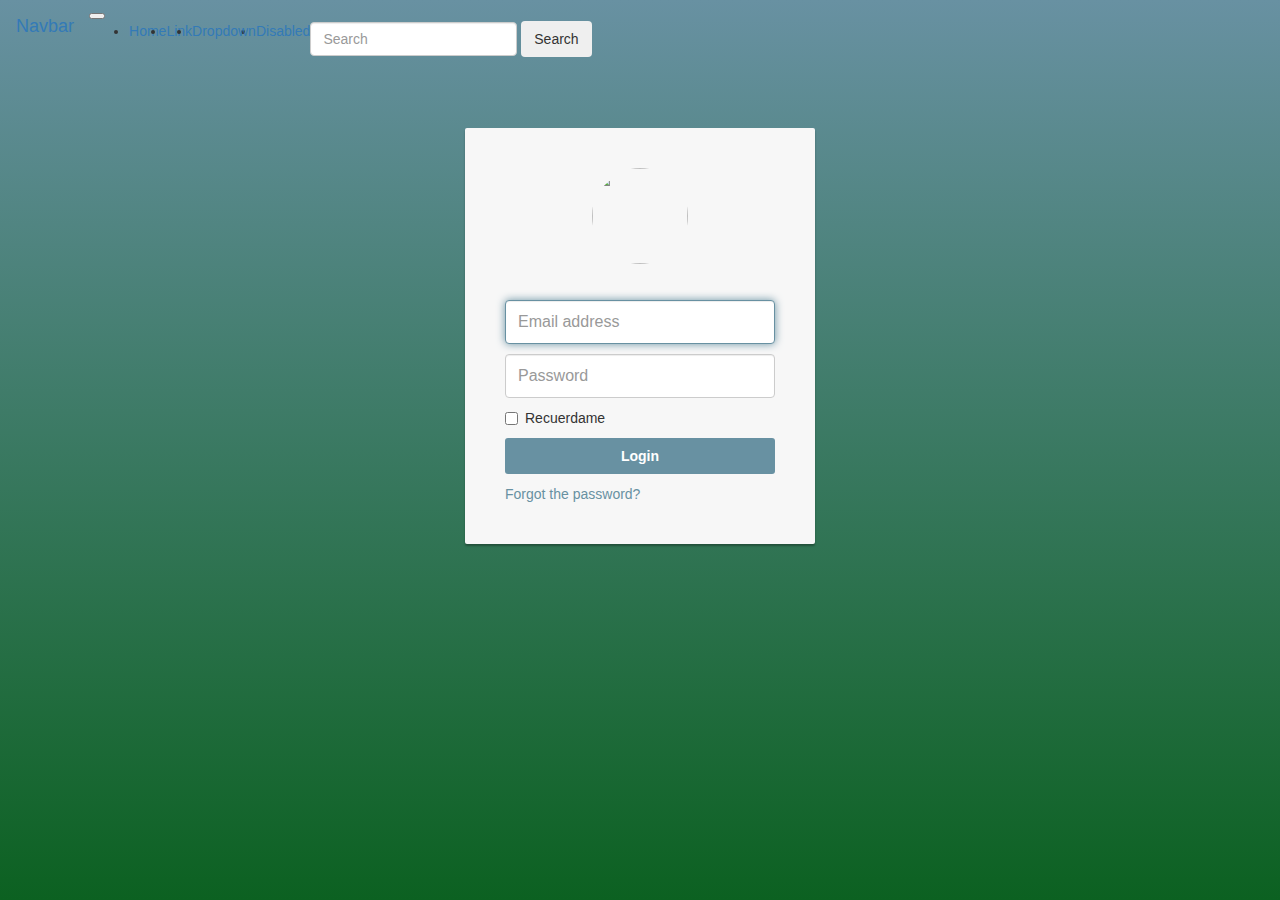
==== login.html @ 1107f49e "añadimos el header" ====
<!DOCTYPE html>
<html lang="en">
<head>
  <link rel="stylesheet" href="https://stackpath.bootstrapcdn.com/bootstrap/4.1.1/css/bootstrap.min.css" integrity="sha384-WskhaSGFgHYWDcbwN70/dfYBj47jz9qbsMId/iRN3ewGhXQFZCSftd1LZCfmhktB" crossorigin="anonymous">

    <meta charset="UTF-8">
    <title>Document</title>
    <style type="text/css">
        /*
 * Specific styles of signin component
 */
/*
 * General styles
 */
body, html {
    height: 100%;
    background-repeat: no-repeat;
    background-image: linear-gradient(rgb(104, 145, 162), rgb(12, 97, 33));
}

.card-container.card {
    max-width: 350px;
    padding: 40px 40px;
}

.btn {
    font-weight: 700;
    height: 36px;
    -moz-user-select: none;
    -webkit-user-select: none;
    user-select: none;
    cursor: default;
}

/*
 * Card component
 */
.card {
    background-color: #F7F7F7;
    /* just in case there no content*/
    padding: 20px 25px 30px;
    margin: 0 auto 25px;
    margin-top: 50px;
    /* shadows and rounded borders */
    -moz-border-radius: 2px;
    -webkit-border-radius: 2px;
    border-radius: 2px;
    -moz-box-shadow: 0px 2px 2px rgba(0, 0, 0, 0.3);
    -webkit-box-shadow: 0px 2px 2px rgba(0, 0, 0, 0.3);
    box-shadow: 0px 2px 2px rgba(0, 0, 0, 0.3);
}

.profile-img-card {
    width: 96px;
    height: 96px;
    margin: 0 auto 10px;
    display: block;
    -moz-border-radius: 50%;
    -webkit-border-radius: 50%;
    border-radius: 50%;
}

/*
 * Form styles
 */
.profile-name-card {
    font-size: 16px;
    font-weight: bold;
    text-align: center;
    margin: 10px 0 0;
    min-height: 1em;
}

.reauth-email {
    display: block;
    color: #404040;
    line-height: 2;
    margin-bottom: 10px;
    font-size: 14px;
    text-align: center;
    overflow: hidden;
    text-overflow: ellipsis;
    white-space: nowrap;
    -moz-box-sizing: border-box;
    -webkit-box-sizing: border-box;
    box-sizing: border-box;
}

.form-signin #inputEmail,
.form-signin #inputPassword {
    direction: ltr;
    height: 44px;
    font-size: 16px;
}

.form-signin input[type=email],
.form-signin input[type=password],
.form-signin input[type=text],
.form-signin button {
    width: 100%;
    display: block;
    margin-bottom: 10px;
    z-index: 1;
    position: relative;
    -moz-box-sizing: border-box;
    -webkit-box-sizing: border-box;
    box-sizing: border-box;
}

.form-signin .form-control:focus {
    border-color: rgb(104, 145, 162);
    outline: 0;
    -webkit-box-shadow: inset 0 1px 1px rgba(0,0,0,.075),0 0 8px rgb(104, 145, 162);
    box-shadow: inset 0 1px 1px rgba(0,0,0,.075),0 0 8px rgb(104, 145, 162);
}

.btn.btn-signin {
    /*background-color: #4d90fe; */
    background-color: rgb(104, 145, 162);
    /* background-color: linear-gradient(rgb(104, 145, 162), rgb(12, 97, 33));*/
    padding: 0px;
    font-weight: 700;
    font-size: 14px;
    height: 36px;
    -moz-border-radius: 3px;
    -webkit-border-radius: 3px;
    border-radius: 3px;
    border: none;
    -o-transition: all 0.218s;
    -moz-transition: all 0.218s;
    -webkit-transition: all 0.218s;
    transition: all 0.218s;
}

.btn.btn-signin:hover,
.btn.btn-signin:active,
.btn.btn-signin:focus {
    background-color: rgb(12, 97, 33);
}

.forgot-password {
    color: rgb(104, 145, 162);
}

.forgot-password:hover,
.forgot-password:active,
.forgot-password:focus{
    color: rgb(12, 97, 33);
}
    </style>
    <script type="text/javascript">
$( document ).ready(function() {
    // DOM ready

    // Test data
    /*
     * To test the script you should discomment the function
     * testLocalStorageData and refresh the page. The function
     * will load some test data and the loadProfile
     * will do the changes in the UI
     */
    // testLocalStorageData();
    // Load profile if it exits
    loadProfile();
});

/**
 * Function that gets the data of the profile in case
 * thar it has already saved in localstorage. Only the
 * UI will be update in case that all data is available
 *
 * A not existing key in localstorage return null
 *
 */
function getLocalProfile(callback){
    var profileImgSrc      = localStorage.getItem("PROFILE_IMG_SRC");
    var profileName        = localStorage.getItem("PROFILE_NAME");
    var profileReAuthEmail = localStorage.getItem("PROFILE_REAUTH_EMAIL");

    if(profileName !== null
            && profileReAuthEmail !== null
            && profileImgSrc !== null) {
        callback(profileImgSrc, profileName, profileReAuthEmail);
    }
}

/**
 * Main function that load the profile if exists
 * in localstorage
 */
function loadProfile() {
    if(!supportsHTML5Storage()) { return false; }
    // we have to provide to the callback the basic
    // information to set the profile
    getLocalProfile(function(profileImgSrc, profileName, profileReAuthEmail) {
        //changes in the UI
        $("#profile-img").attr("src",profileImgSrc);
        $("#profile-name").html(profileName);
        $("#reauth-email").html(profileReAuthEmail);
        $("#inputEmail").hide();
        $("#remember").hide();
    });
}

/**
 * function that checks if the browser supports HTML5
 * local storage
 *
 * @returns {boolean}
 */
function supportsHTML5Storage() {
    try {
        return 'localStorage' in window && window['localStorage'] !== null;
    } catch (e) {
        return false;
    }
}

/**
 * Test data. This data will be safe by the web app
 * in the first successful login of a auth user.
 * To Test the scripts, delete the localstorage data
 * and comment this call.
 *
 * @returns {boolean}
 */
function testLocalStorageData() {
    if(!supportsHTML5Storage()) { return false; }
    localStorage.setItem("PROFILE_IMG_SRC", "//lh3.googleusercontent.com/-6V8xOA6M7BA/AAAAAAAAAAI/AAAAAAAAAAA/rzlHcD0KYwo/photo.jpg?sz=120" );
    localStorage.setItem("PROFILE_NAME", "César Izquierdo Tello");
    localStorage.setItem("PROFILE_REAUTH_EMAIL", "oneaccount@gmail.com");
}
    </script>
        <link href="//maxcdn.bootstrapcdn.com/bootstrap/3.3.0/css/bootstrap.min.css" rel="stylesheet" id="bootstrap-css">

</head>

<body>

<!------ Include the above in your HEAD tag ---------->

<!--
    you can substitue the span of reauth email for a input with the email and
    include the remember me checkbox
    -->
<!-- Inicio del header -->
<nav class="navbar navbar-expand-lg navbar-light bg-light">
  <a class="navbar-brand" href="#">Navbar</a>
  <button class="navbar-toggler" type="button" data-toggle="collapse" data-target="#navbarSupportedContent" aria-controls="navbarSupportedContent" aria-expanded="false" aria-label="Toggle navigation">
    <span class="navbar-toggler-icon"></span>
  </button>

  <div class="collapse navbar-collapse" id="navbarSupportedContent">
    <ul class="navbar-nav mr-auto">
      <li class="nav-item active">
        <a class="nav-link" href="#">Home <span class="sr-only">(current)</span></a>
      </li>
      <li class="nav-item">
        <a class="nav-link" href="#">Link</a>
      </li>
      <li class="nav-item dropdown">
        <a class="nav-link dropdown-toggle" href="#" id="navbarDropdown" role="button" data-toggle="dropdown" aria-haspopup="true" aria-expanded="false">
          Dropdown
        </a>
        <div class="dropdown-menu" aria-labelledby="navbarDropdown">
          <a class="dropdown-item" href="#">Action</a>
          <a class="dropdown-item" href="#">Another action</a>
          <div class="dropdown-divider"></div>
          <a class="dropdown-item" href="#">Something else here</a>
        </div>
      </li>
      <li class="nav-item">
        <a class="nav-link disabled" href="#">Disabled</a>
      </li>
    </ul>
    <form class="form-inline my-2 my-lg-0">
      <input class="form-control mr-sm-2" type="search" placeholder="Search" aria-label="Search">
      <button class="btn btn-outline-success my-2 my-sm-0" type="submit">Search</button>
    </form>
  </div>
</nav>
    <!-- Fin del header -->
    <div class="container">
        <div class="card card-container">
            <!-- <img class="profile-img-card" src="//lh3.googleusercontent.com/-6V8xOA6M7BA/AAAAAAAAAAI/AAAAAAAAAAA/rzlHcD0KYwo/photo.jpg?sz=120" alt="" /> -->
            <img id="profile-img" class="profile-img-card" src="//ssl.gstatic.com/accounts/ui/avatar_2x.png" />
            <p id="profile-name" class="profile-name-card"></p>
            <form class="form-signin">
                <span id="reauth-email" class="reauth-email"></span>
                <input type="email" id="inputEmail" class="form-control" placeholder="Email address" required autofocus>
                <input type="password" id="inputPassword" class="form-control" placeholder="Password" required>
                <div id="remember" class="checkbox">
                    <label>
                        <input type="checkbox" value="remember-me"> Recuerdame
                    </label>
                </div>
                <button class="btn btn-lg btn-primary btn-block btn-signin" type="submit">Login</button>
            </form><!-- /form -->
            <a href="#" class="forgot-password">
                Forgot the password?
            </a>
        </div><!-- /card-container -->
    </div><!-- /container -->
    <script src="//maxcdn.bootstrapcdn.com/bootstrap/3.3.0/js/bootstrap.min.js"></script>
<script src="//code.jquery.com/jquery-1.11.1.min.js"></script>

</body>
</html>
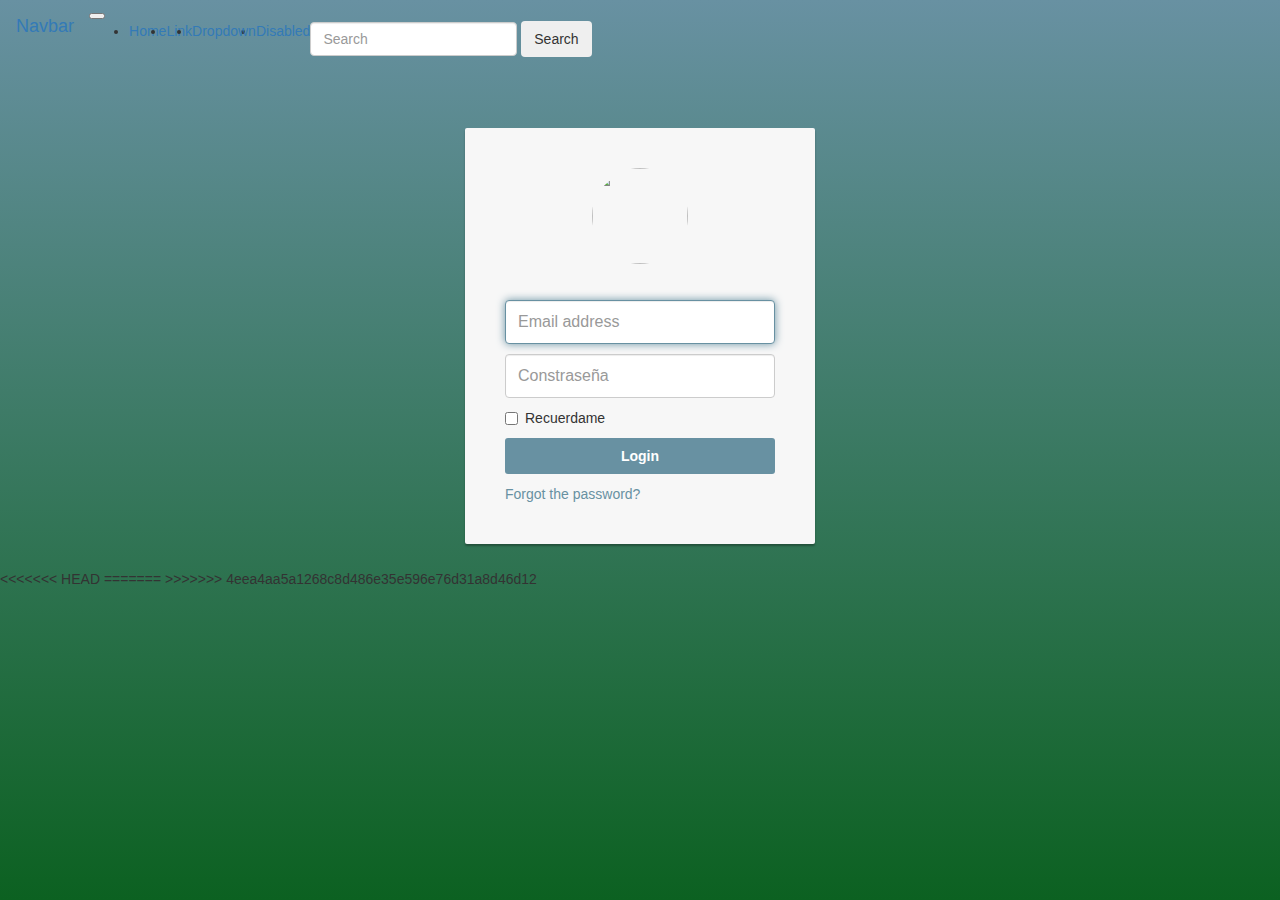
==== commit b9a92102: "header" ====
--- a/login.html
+++ b/login.html
@@ -226,12 +226,12 @@
  */
 function testLocalStorageData() {
     if(!supportsHTML5Storage()) { return false; }
-    localStorage.setItem("PROFILE_IMG_SRC", "//lh3.googleusercontent.com/-6V8xOA6M7BA/AAAAAAAAAAI/AAAAAAAAAAA/rzlHcD0KYwo/photo.jpg?sz=120" );
+    localStorage.setItem("PROFILE_IMG_SRC", "https://lh3.googleusercontent.com/-6V8xOA6M7BA/AAAAAAAAAAI/AAAAAAAAAAA/rzlHcD0KYwo/photo.jpg?sz=120" );
     localStorage.setItem("PROFILE_NAME", "César Izquierdo Tello");
     localStorage.setItem("PROFILE_REAUTH_EMAIL", "oneaccount@gmail.com");
 }
     </script>
-        <link href="//maxcdn.bootstrapcdn.com/bootstrap/3.3.0/css/bootstrap.min.css" rel="stylesheet" id="bootstrap-css">
+        <link href="https://maxcdn.bootstrapcdn.com/bootstrap/3.3.0/css/bootstrap.min.css" rel="stylesheet" id="bootstrap-css">
 
 </head>
 
@@ -283,12 +283,12 @@
     <div class="container">
         <div class="card card-container">
             <!-- <img class="profile-img-card" src="//lh3.googleusercontent.com/-6V8xOA6M7BA/AAAAAAAAAAI/AAAAAAAAAAA/rzlHcD0KYwo/photo.jpg?sz=120" alt="" /> -->
-            <img id="profile-img" class="profile-img-card" src="//ssl.gstatic.com/accounts/ui/avatar_2x.png" />
+            <img id="profile-img" class="profile-img-card" src="https://ssl.gstatic.com/accounts/ui/avatar_2x.png" />
             <p id="profile-name" class="profile-name-card"></p>
             <form class="form-signin">
                 <span id="reauth-email" class="reauth-email"></span>
                 <input type="email" id="inputEmail" class="form-control" placeholder="Email address" required autofocus>
-                <input type="password" id="inputPassword" class="form-control" placeholder="Password" required>
+                <input type="password" id="inputPassword" class="form-control" placeholder="Constraseña" required>
                 <div id="remember" class="checkbox">
                     <label>
                         <input type="checkbox" value="remember-me"> Recuerdame
@@ -301,8 +301,13 @@
             </a>
         </div><!-- /card-container -->
     </div><!-- /container -->
+<<<<<<< HEAD
     <script src="//maxcdn.bootstrapcdn.com/bootstrap/3.3.0/js/bootstrap.min.js"></script>
 <script src="//code.jquery.com/jquery-1.11.1.min.js"></script>
 
+=======
+    <script src="https://maxcdn.bootstrapcdn.com/bootstrap/3.3.0/js/bootstrap.min.js"></script>
+<script src="https://code.jquery.com/jquery-1.11.1.min.js"></script>
+>>>>>>> 4eea4aa5a1268c8d486e35e596e76d31a8d46d12
 </body>
 </html>
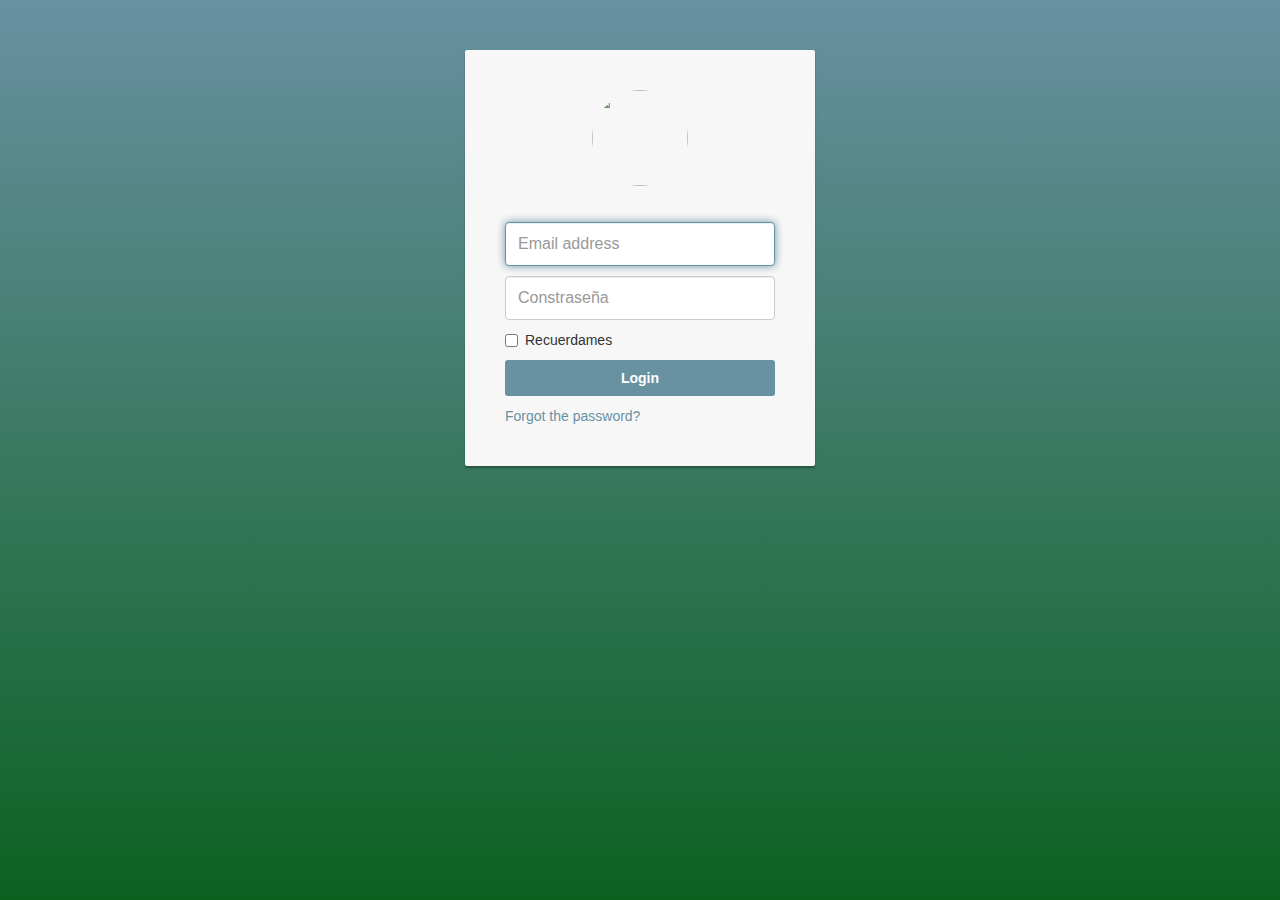
==== commit 46a63b23: "Cambioslogin" ====
--- a/login.html
+++ b/login.html
@@ -1,8 +1,6 @@
 <!DOCTYPE html>
 <html lang="en">
 <head>
-  <link rel="stylesheet" href="https://stackpath.bootstrapcdn.com/bootstrap/4.1.1/css/bootstrap.min.css" integrity="sha384-WskhaSGFgHYWDcbwN70/dfYBj47jz9qbsMId/iRN3ewGhXQFZCSftd1LZCfmhktB" crossorigin="anonymous">
-
     <meta charset="UTF-8">
     <title>Document</title>
     <style type="text/css">
@@ -243,43 +241,6 @@
     you can substitue the span of reauth email for a input with the email and
     include the remember me checkbox
     -->
-<!-- Inicio del header -->
-<nav class="navbar navbar-expand-lg navbar-light bg-light">
-  <a class="navbar-brand" href="#">Navbar</a>
-  <button class="navbar-toggler" type="button" data-toggle="collapse" data-target="#navbarSupportedContent" aria-controls="navbarSupportedContent" aria-expanded="false" aria-label="Toggle navigation">
-    <span class="navbar-toggler-icon"></span>
-  </button>
-
-  <div class="collapse navbar-collapse" id="navbarSupportedContent">
-    <ul class="navbar-nav mr-auto">
-      <li class="nav-item active">
-        <a class="nav-link" href="#">Home <span class="sr-only">(current)</span></a>
-      </li>
-      <li class="nav-item">
-        <a class="nav-link" href="#">Link</a>
-      </li>
-      <li class="nav-item dropdown">
-        <a class="nav-link dropdown-toggle" href="#" id="navbarDropdown" role="button" data-toggle="dropdown" aria-haspopup="true" aria-expanded="false">
-          Dropdown
-        </a>
-        <div class="dropdown-menu" aria-labelledby="navbarDropdown">
-          <a class="dropdown-item" href="#">Action</a>
-          <a class="dropdown-item" href="#">Another action</a>
-          <div class="dropdown-divider"></div>
-          <a class="dropdown-item" href="#">Something else here</a>
-        </div>
-      </li>
-      <li class="nav-item">
-        <a class="nav-link disabled" href="#">Disabled</a>
-      </li>
-    </ul>
-    <form class="form-inline my-2 my-lg-0">
-      <input class="form-control mr-sm-2" type="search" placeholder="Search" aria-label="Search">
-      <button class="btn btn-outline-success my-2 my-sm-0" type="submit">Search</button>
-    </form>
-  </div>
-</nav>
-    <!-- Fin del header -->
     <div class="container">
         <div class="card card-container">
             <!-- <img class="profile-img-card" src="//lh3.googleusercontent.com/-6V8xOA6M7BA/AAAAAAAAAAI/AAAAAAAAAAA/rzlHcD0KYwo/photo.jpg?sz=120" alt="" /> -->
@@ -291,7 +252,7 @@
                 <input type="password" id="inputPassword" class="form-control" placeholder="Constraseña" required>
                 <div id="remember" class="checkbox">
                     <label>
-                        <input type="checkbox" value="remember-me"> Recuerdame
+                        <input type="checkbox" value="remember-me"> Recuerdames
                     </label>
                 </div>
                 <button class="btn btn-lg btn-primary btn-block btn-signin" type="submit">Login</button>
@@ -301,13 +262,7 @@
             </a>
         </div><!-- /card-container -->
     </div><!-- /container -->
-<<<<<<< HEAD
-    <script src="//maxcdn.bootstrapcdn.com/bootstrap/3.3.0/js/bootstrap.min.js"></script>
-<script src="//code.jquery.com/jquery-1.11.1.min.js"></script>
-
-=======
     <script src="https://maxcdn.bootstrapcdn.com/bootstrap/3.3.0/js/bootstrap.min.js"></script>
 <script src="https://code.jquery.com/jquery-1.11.1.min.js"></script>
->>>>>>> 4eea4aa5a1268c8d486e35e596e76d31a8d46d12
 </body>
-</html>
+</html>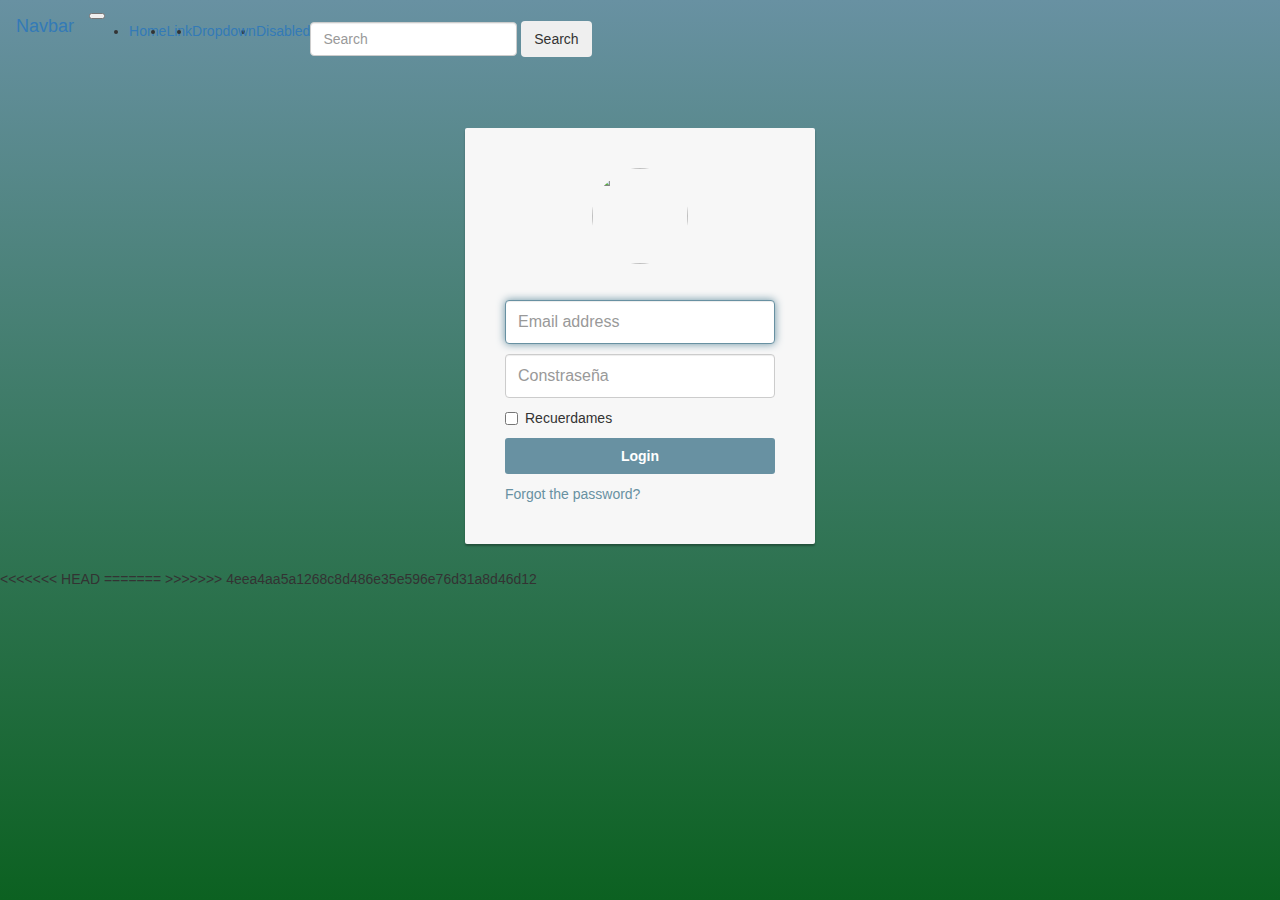
==== commit 16fac9e1: "Merge branch 'master' of https://github.com/PabloTPZ/TrabajoEnEquipo" ====
--- a/login.html
+++ b/login.html
@@ -1,6 +1,8 @@
 <!DOCTYPE html>
 <html lang="en">
 <head>
+  <link rel="stylesheet" href="https://stackpath.bootstrapcdn.com/bootstrap/4.1.1/css/bootstrap.min.css" integrity="sha384-WskhaSGFgHYWDcbwN70/dfYBj47jz9qbsMId/iRN3ewGhXQFZCSftd1LZCfmhktB" crossorigin="anonymous">
+
     <meta charset="UTF-8">
     <title>Document</title>
     <style type="text/css">
@@ -241,6 +243,43 @@
     you can substitue the span of reauth email for a input with the email and
     include the remember me checkbox
     -->
+<!-- Inicio del header -->
+<nav class="navbar navbar-expand-lg navbar-light bg-light">
+  <a class="navbar-brand" href="#">Navbar</a>
+  <button class="navbar-toggler" type="button" data-toggle="collapse" data-target="#navbarSupportedContent" aria-controls="navbarSupportedContent" aria-expanded="false" aria-label="Toggle navigation">
+    <span class="navbar-toggler-icon"></span>
+  </button>
+
+  <div class="collapse navbar-collapse" id="navbarSupportedContent">
+    <ul class="navbar-nav mr-auto">
+      <li class="nav-item active">
+        <a class="nav-link" href="#">Home <span class="sr-only">(current)</span></a>
+      </li>
+      <li class="nav-item">
+        <a class="nav-link" href="#">Link</a>
+      </li>
+      <li class="nav-item dropdown">
+        <a class="nav-link dropdown-toggle" href="#" id="navbarDropdown" role="button" data-toggle="dropdown" aria-haspopup="true" aria-expanded="false">
+          Dropdown
+        </a>
+        <div class="dropdown-menu" aria-labelledby="navbarDropdown">
+          <a class="dropdown-item" href="#">Action</a>
+          <a class="dropdown-item" href="#">Another action</a>
+          <div class="dropdown-divider"></div>
+          <a class="dropdown-item" href="#">Something else here</a>
+        </div>
+      </li>
+      <li class="nav-item">
+        <a class="nav-link disabled" href="#">Disabled</a>
+      </li>
+    </ul>
+    <form class="form-inline my-2 my-lg-0">
+      <input class="form-control mr-sm-2" type="search" placeholder="Search" aria-label="Search">
+      <button class="btn btn-outline-success my-2 my-sm-0" type="submit">Search</button>
+    </form>
+  </div>
+</nav>
+    <!-- Fin del header -->
     <div class="container">
         <div class="card card-container">
             <!-- <img class="profile-img-card" src="//lh3.googleusercontent.com/-6V8xOA6M7BA/AAAAAAAAAAI/AAAAAAAAAAA/rzlHcD0KYwo/photo.jpg?sz=120" alt="" /> -->
@@ -262,7 +301,13 @@
             </a>
         </div><!-- /card-container -->
     </div><!-- /container -->
+<<<<<<< HEAD
+    <script src="//maxcdn.bootstrapcdn.com/bootstrap/3.3.0/js/bootstrap.min.js"></script>
+<script src="//code.jquery.com/jquery-1.11.1.min.js"></script>
+
+=======
     <script src="https://maxcdn.bootstrapcdn.com/bootstrap/3.3.0/js/bootstrap.min.js"></script>
 <script src="https://code.jquery.com/jquery-1.11.1.min.js"></script>
+>>>>>>> 4eea4aa5a1268c8d486e35e596e76d31a8d46d12
 </body>
-</html>+</html>
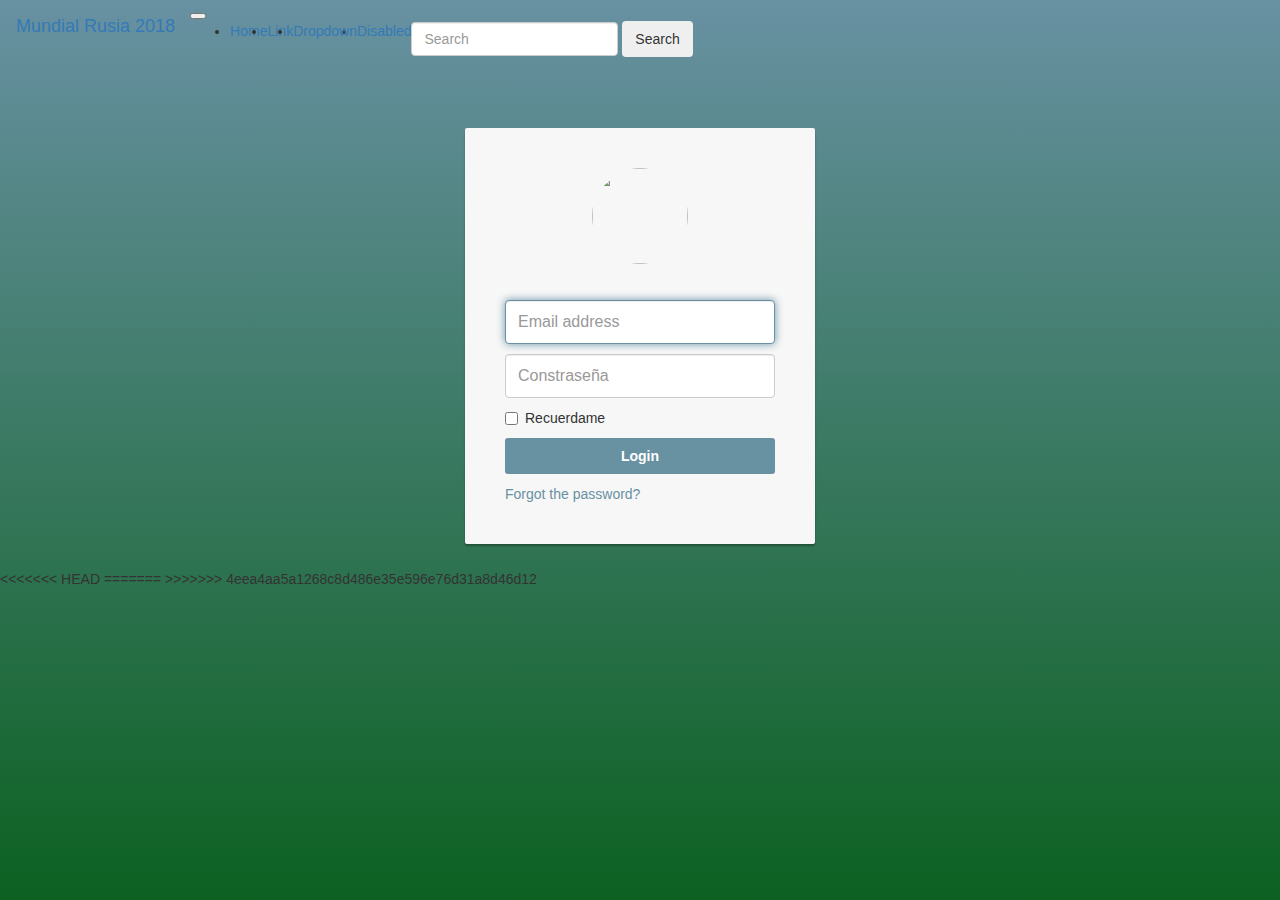
==== commit b37bc91a: "Modificamos el header" ====
--- a/login.html
+++ b/login.html
@@ -245,7 +245,7 @@
     -->
 <!-- Inicio del header -->
 <nav class="navbar navbar-expand-lg navbar-light bg-light">
-  <a class="navbar-brand" href="#">Navbar</a>
+  <a class="navbar-brand" href="#">Mundial Rusia 2018</a>
   <button class="navbar-toggler" type="button" data-toggle="collapse" data-target="#navbarSupportedContent" aria-controls="navbarSupportedContent" aria-expanded="false" aria-label="Toggle navigation">
     <span class="navbar-toggler-icon"></span>
   </button>
@@ -291,7 +291,7 @@
                 <input type="password" id="inputPassword" class="form-control" placeholder="Constraseña" required>
                 <div id="remember" class="checkbox">
                     <label>
-                        <input type="checkbox" value="remember-me"> Recuerdames
+                        <input type="checkbox" value="remember-me"> Recuerdame
                     </label>
                 </div>
                 <button class="btn btn-lg btn-primary btn-block btn-signin" type="submit">Login</button>
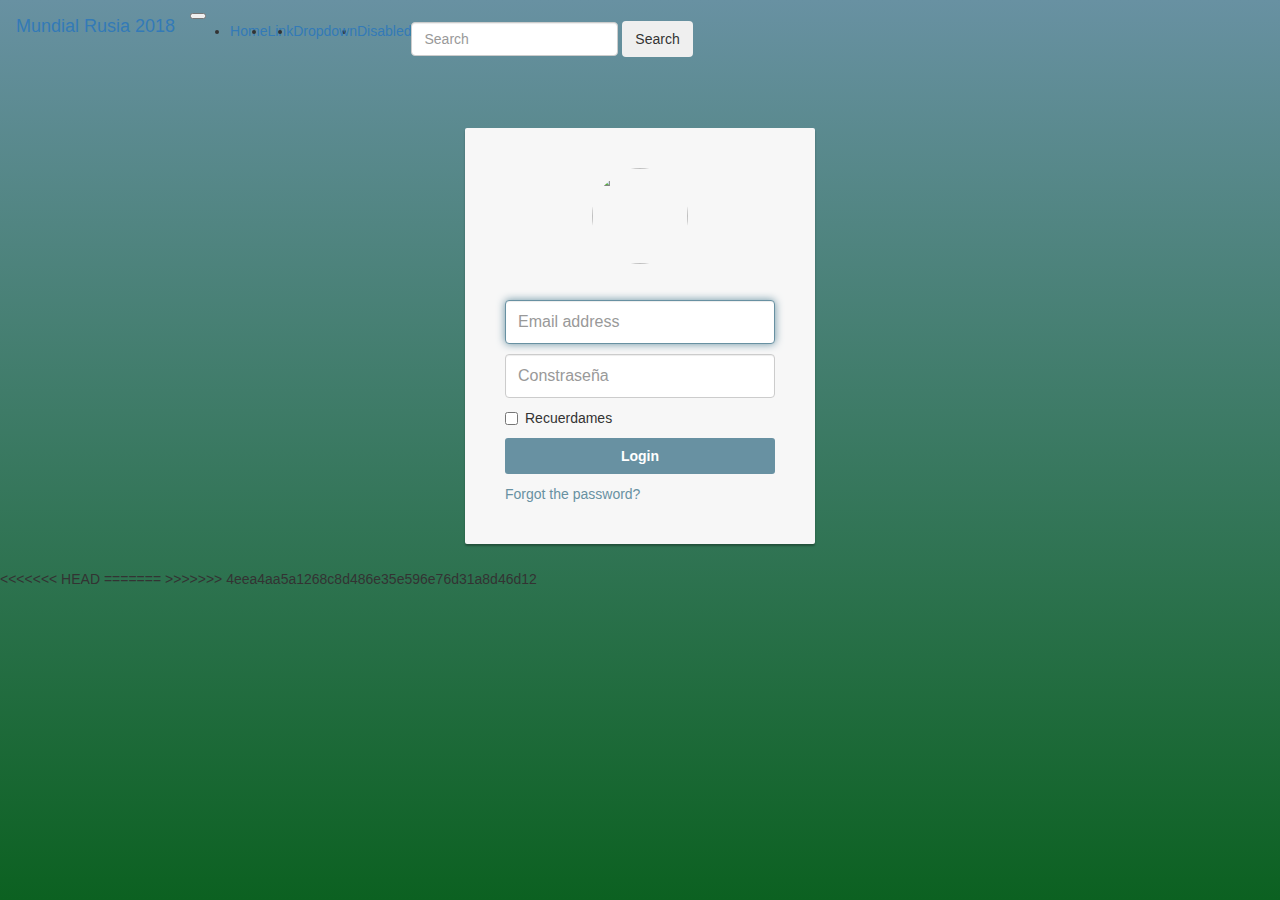
==== commit 4c836b93: "Usando fork" ====
--- a/login.html
+++ b/login.html
@@ -4,7 +4,7 @@
   <link rel="stylesheet" href="https://stackpath.bootstrapcdn.com/bootstrap/4.1.1/css/bootstrap.min.css" integrity="sha384-WskhaSGFgHYWDcbwN70/dfYBj47jz9qbsMId/iRN3ewGhXQFZCSftd1LZCfmhktB" crossorigin="anonymous">
 
     <meta charset="UTF-8">
-    <title>Document</title>
+    <title>Login</title>
     <style type="text/css">
         /*
  * Specific styles of signin component
@@ -291,7 +291,7 @@
                 <input type="password" id="inputPassword" class="form-control" placeholder="Constraseña" required>
                 <div id="remember" class="checkbox">
                     <label>
-                        <input type="checkbox" value="remember-me"> Recuerdame
+                        <input type="checkbox" value="remember-me"> Recuerdames
                     </label>
                 </div>
                 <button class="btn btn-lg btn-primary btn-block btn-signin" type="submit">Login</button>
